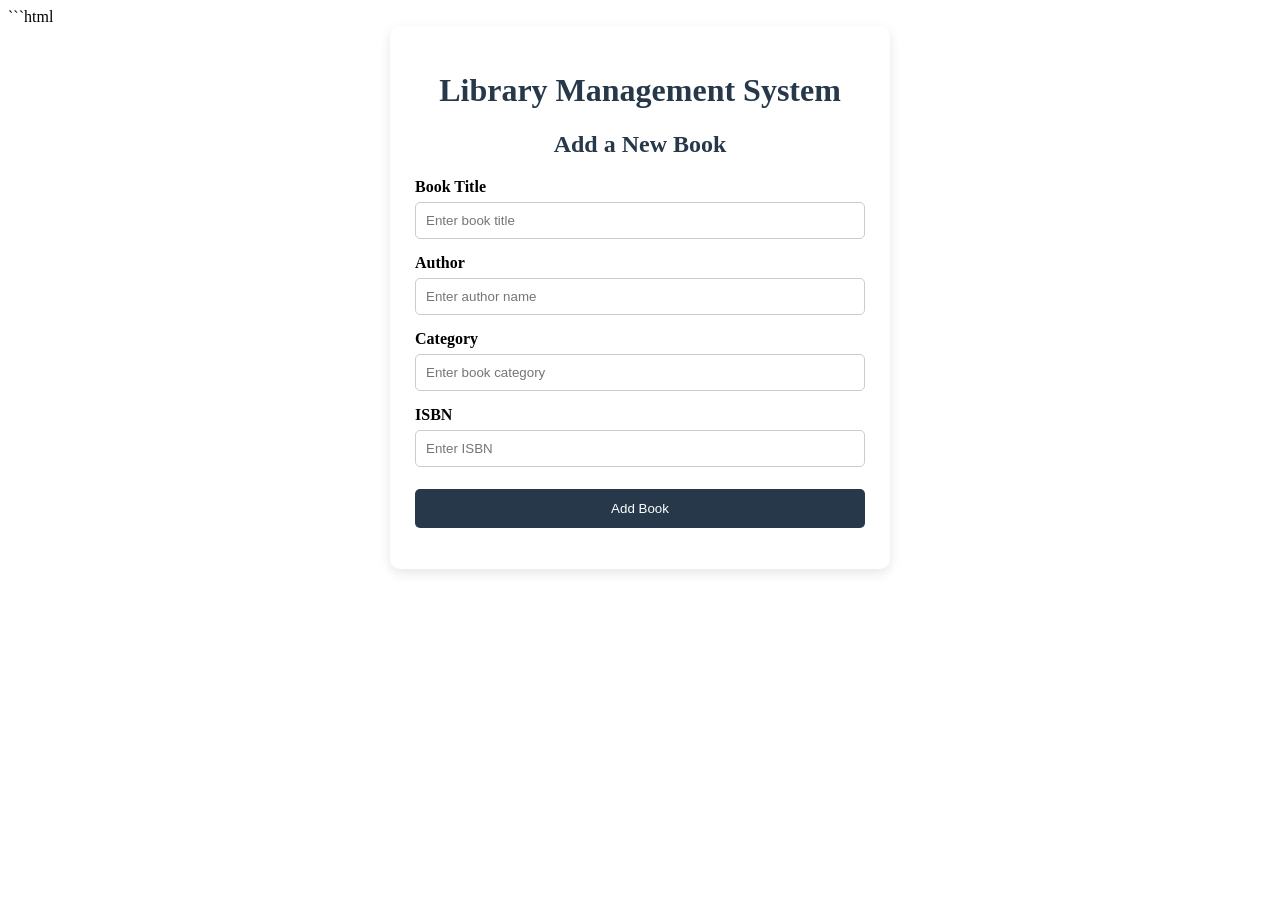
==== frontend/add-book.html @ 30b58cb1 "Add book page and styling" ====
```html
<!DOCTYPE html>
<html lang="en">
<head>
    <meta charset="UTF-8">
    <meta name="viewport" content="width=device-width, initial-scale=1.0">
    <title>Add Book - Library System</title>
    <link rel="stylesheet" href="style.css">
</head>
<body>

    <div class="container">
        <h1>Library Management System</h1>
        <h2>Add a New Book</h2>

        <form>
            <label for="title">Book Title</label>
            <input type="text" id="title" name="title"
                   placeholder="Enter book title" required>

            <label for="author">Author</label>
            <input type="text" id="author" name="author"
                   placeholder="Enter author name" required>

            <label for="category">Category</label>
            <input type="text" id="category" name="category"
                   placeholder="Enter book category" required>

            <label for="isbn">ISBN</label>
            <input type="text" id="isbn" name="isbn"
                   placeholder="Enter ISBN" required>

            <button type="submit">Add Book</button>
        </form>
    </div>

</body>
</html>
---- frontend/style.css ----
```css
body {
    font-family: Arial, sans-serif;
    background-color: #f2f4f7;
    margin: 0;
    padding: 40px 20px;
}

.container {
    max-width: 450px;
    margin: auto;
    background-color: white;
    padding: 25px;
    border-radius: 10px;
    box-shadow: 0 4px 12px rgba(0, 0, 0, 0.1);
}

h1, h2 {
    text-align: center;
    color: #263849;
}

label {
    display: block;
    margin-top: 15px;
    margin-bottom: 6px;
    font-weight: bold;
}

input {
    width: 100%;
    box-sizing: border-box;
    padding: 10px;
    border: 1px solid #ccc;
    border-radius: 5px;
}

button {
    width: 100%;
    margin-top: 22px;
    padding: 12px;
    background-color: #263849;
    color: white;
    border: none;
    border-radius: 5px;
    cursor: pointer;
}

button:hover {
    background-color: #3e5a70;
}
```
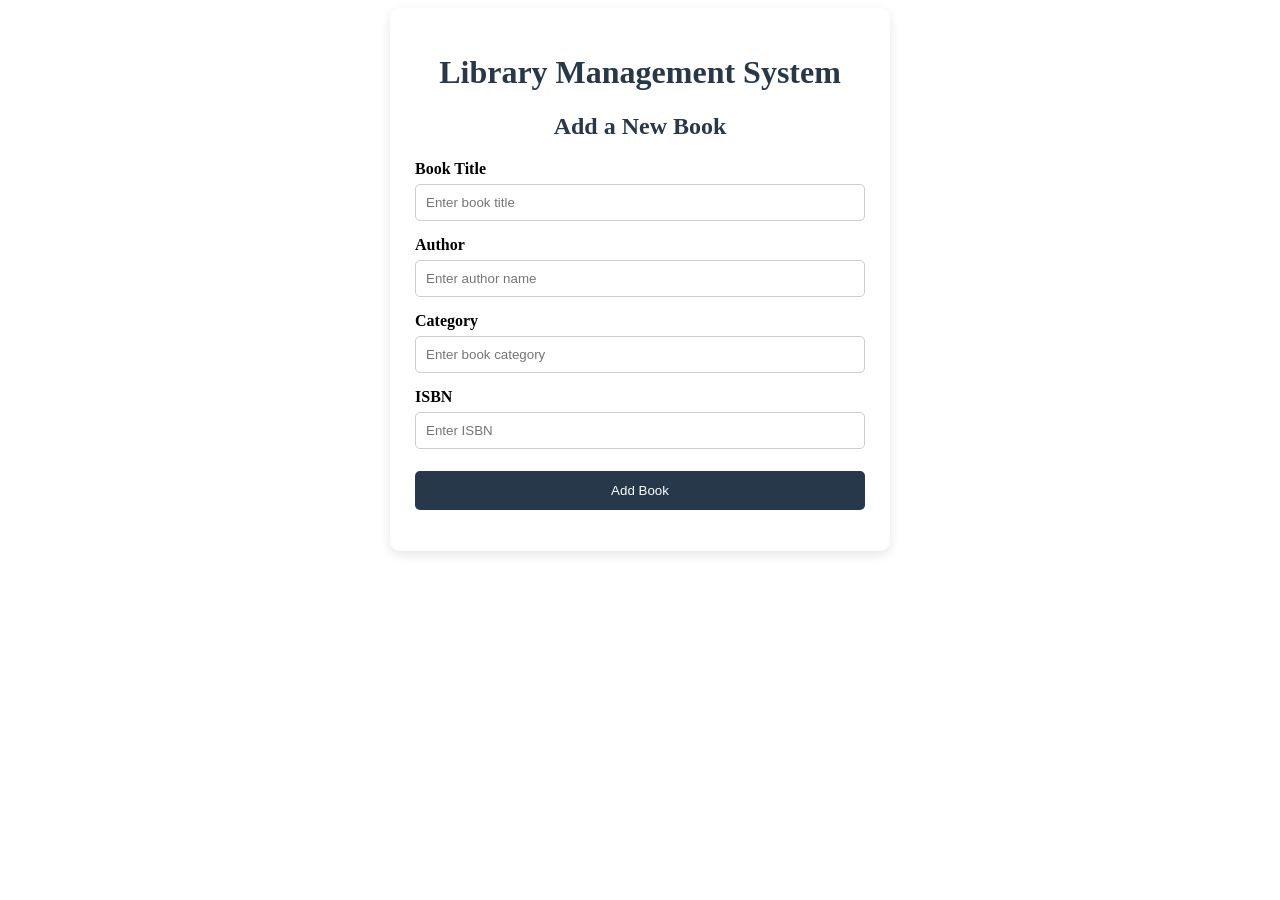
==== commit a67e766d: "Connect Add Book form to submission script" ====
--- a/frontend/add-book.html
+++ b/frontend/add-book.html
@@ -1,4 +1,3 @@
-```html
 <!DOCTYPE html>
 <html lang="en">
 <head>
@@ -6,21 +5,21 @@
     <meta name="viewport" content="width=device-width, initial-scale=1.0">
     <title>Add Book - Library System</title>
     <link rel="stylesheet" href="style.css">
+    <script src="add-book.js" defer></script>
 </head>
 <body>
-
-    <div class="container">
+    <main class="container">
         <h1>Library Management System</h1>
         <h2>Add a New Book</h2>
 
-        <form>
+        <form id="addBookForm">
             <label for="title">Book Title</label>
             <input type="text" id="title" name="title"
-                   placeholder="Enter book title" required>
+                   placeholder="Enter book title" autocomplete="off" required>
 
             <label for="author">Author</label>
             <input type="text" id="author" name="author"
-                   placeholder="Enter author name" required>
+                   placeholder="Enter author name" autocomplete="name" required>
 
             <label for="category">Category</label>
             <input type="text" id="category" name="category"
@@ -28,11 +27,12 @@
 
             <label for="isbn">ISBN</label>
             <input type="text" id="isbn" name="isbn"
-                   placeholder="Enter ISBN" required>
+                   placeholder="Enter ISBN" inputmode="numeric"
+                   autocomplete="off" required>
 
-            <button type="submit">Add Book</button>
+            <button id="addBookButton" type="submit">Add Book</button>
+            <p id="formMessage" class="form-message" role="status" aria-live="polite"></p>
         </form>
-    </div>
-
+    </main>
 </body>
 </html>
